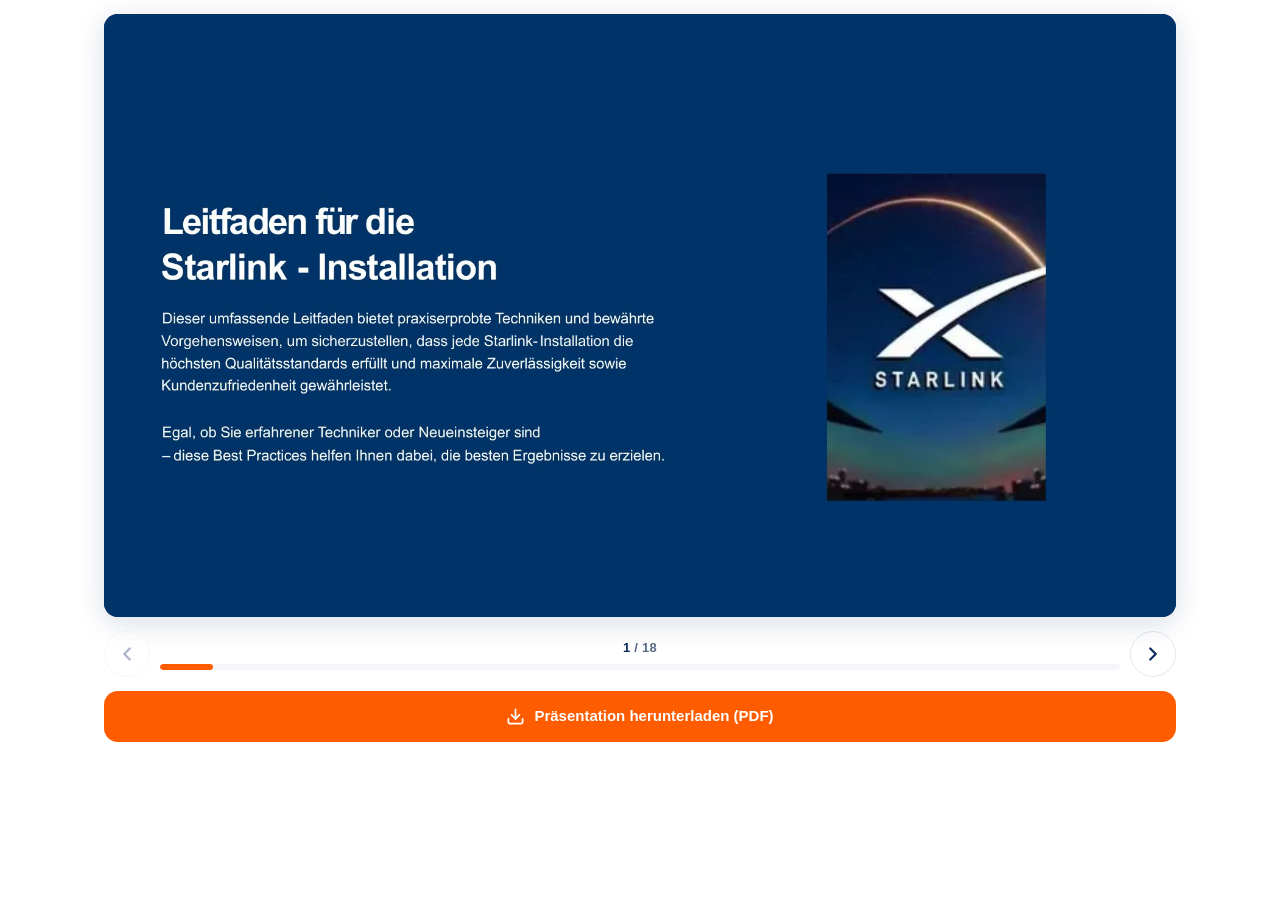
==== index.html @ 18bde3f9 "Starlink-Installation Schulungsansicht für Fountain-iframe Responsive, iframe-taugliche Präsentation" ====
<!DOCTYPE html>
<html lang="de">
<head>
<meta charset="UTF-8" />
<meta name="viewport" content="width=device-width, initial-scale=1, viewport-fit=cover" />
<meta name="robots" content="noindex" />
<title>Starlink-Installation – Best Practices</title>
<style>
  /* ===== Helferline-Stil – zentrale Variablen (hier anpassen) ===== */
  :root{
    --brand:        #ff5c00;   /* Helferline-Orange */
    --brand-dark:   #e04f00;
    --navy:         #0d2d5f;   /* dunkelblau wie die Folien */
    --bg:           #ffffff;
    --surface:      #f4f6fa;
    --text:         #0d2d5f;
    --text-soft:    #5a6b85;
    --border:       #e3e8f0;
    --radius:       14px;
    --shadow:       0 6px 28px rgba(13,45,95,.16);
    --font: -apple-system, BlinkMacSystemFont, "Segoe UI", Roboto, "Helvetica Neue", Arial, sans-serif;
  }

  *{ box-sizing:border-box; margin:0; padding:0; -webkit-tap-highlight-color:transparent; }
  html,body{ height:100%; }
  body{
    font-family:var(--font);
    color:var(--text);
    background:var(--bg);
    line-height:1.5;
    /* sicher im iframe + auf dem Handy (Notch) */
    padding:env(safe-area-inset-top) env(safe-area-inset-right) env(safe-area-inset-bottom) env(safe-area-inset-left);
  }

  .app{
    max-width:1100px;
    margin:0 auto;
    padding:14px 14px 18px;
    display:flex;
    flex-direction:column;
    gap:14px;
    min-height:100%;
  }

  /* ===== Folien-Bühne ===== */
  .stage{
    position:relative;
    width:100%;
    aspect-ratio:16/9;
    background:var(--navy);
    border-radius:var(--radius);
    overflow:hidden;
    box-shadow:var(--shadow);
    touch-action:pan-y;
    user-select:none;
  }
  .stage img{
    position:absolute;
    inset:0;
    width:100%;
    height:100%;
    object-fit:contain;
    opacity:0;
    transition:opacity .25s ease;
  }
  .stage img.active{ opacity:1; }

  /* Pfeile auf der Bühne (Desktop / Tablet) */
  .edge{
    position:absolute;
    top:0; bottom:0;
    width:18%;
    max-width:90px;
    border:0;
    background:transparent;
    color:#fff;
    cursor:pointer;
    display:flex;
    align-items:center;
    opacity:0;
    transition:opacity .2s ease;
    z-index:2;
  }
  .stage:hover .edge{ opacity:1; }
  .edge.prev{ left:0; justify-content:flex-start; padding-left:10px; }
  .edge.next{ right:0; justify-content:flex-end; padding-right:10px; }
  .edge:disabled{ opacity:0 !important; cursor:default; }
  .edge svg{
    width:42px; height:42px;
    background:rgba(13,45,95,.55);
    border-radius:50%;
    padding:8px;
    backdrop-filter:blur(2px);
  }
  .edge:hover svg{ background:var(--brand); }

  /* Ladeindikator */
  .stage::after{
    content:"";
    position:absolute;
    top:50%; left:50%;
    width:34px; height:34px;
    margin:-17px 0 0 -17px;
    border:3px solid rgba(255,255,255,.25);
    border-top-color:#fff;
    border-radius:50%;
    animation:spin .8s linear infinite;
    opacity:0;
    transition:opacity .2s;
    z-index:1;
  }
  .stage.loading::after{ opacity:1; }
  @keyframes spin{ to{ transform:rotate(360deg); } }

  /* ===== Steuerleiste ===== */
  .controls{
    display:flex;
    align-items:center;
    gap:10px;
  }
  .nav-btn{
    flex:0 0 auto;
    width:46px; height:46px;
    border:1px solid var(--border);
    background:var(--bg);
    color:var(--navy);
    border-radius:50%;
    font-size:0;
    cursor:pointer;
    display:flex; align-items:center; justify-content:center;
    transition:background .15s, border-color .15s, transform .05s;
  }
  .nav-btn svg{ width:22px; height:22px; }
  .nav-btn:active{ transform:scale(.94); }
  .nav-btn:hover:not(:disabled){ border-color:var(--brand); color:var(--brand); }
  .nav-btn:disabled{ opacity:.35; cursor:default; }

  .meter{
    flex:1 1 auto;
    display:flex;
    flex-direction:column;
    gap:6px;
    min-width:0;
  }
  .counter{
    font-size:13px;
    font-weight:600;
    color:var(--text-soft);
    text-align:center;
    letter-spacing:.02em;
  }
  .counter b{ color:var(--navy); }
  .bar{
    height:6px;
    width:100%;
    background:var(--surface);
    border-radius:99px;
    overflow:hidden;
  }
  .bar > i{
    display:block;
    height:100%;
    width:0;
    background:var(--brand);
    border-radius:99px;
    transition:width .25s ease;
  }

  /* ===== Download-Leiste ===== */
  .actions{
    display:flex;
    gap:10px;
    flex-wrap:wrap;
  }
  .btn{
    flex:1 1 auto;
    display:inline-flex;
    align-items:center;
    justify-content:center;
    gap:9px;
    padding:13px 18px;
    border-radius:var(--radius);
    font-size:15px;
    font-weight:700;
    text-decoration:none;
    cursor:pointer;
    border:1px solid transparent;
    transition:background .15s, border-color .15s, transform .05s, color .15s;
  }
  .btn:active{ transform:scale(.985); }
  .btn-primary{
    background:var(--brand);
    color:#fff;
  }
  .btn-primary:hover{ background:var(--brand-dark); }
  .btn-ghost{
    background:var(--surface);
    color:var(--navy);
    border-color:var(--border);
  }
  .btn-ghost:hover{ border-color:var(--brand); color:var(--brand); }
  .btn svg{ width:19px; height:19px; flex:0 0 auto; }

  /* ===== Responsiv ===== */
  @media (max-width:560px){
    .app{ padding:10px 10px 14px; gap:11px; }
    .stage{ border-radius:11px; }
    .edge{ display:none; }            /* am Handy nur Wischen + Buttons */
    .nav-btn{ width:44px; height:44px; }
    .btn{ font-size:14px; padding:12px 14px; }
  }
  /* sehr schmal: Buttons untereinander */
  @media (max-width:380px){
    .actions{ flex-direction:column; }
  }
</style>
</head>
<body>
  <main class="app">
    <!-- Folien -->
    <div class="stage loading" id="stage">
      <button class="edge prev" id="edgePrev" aria-label="Vorherige Folie">
        <svg viewBox="0 0 24 24" fill="none" stroke="currentColor" stroke-width="2.5" stroke-linecap="round" stroke-linejoin="round"><polyline points="15 18 9 12 15 6"/></svg>
      </button>
      <button class="edge next" id="edgeNext" aria-label="Nächste Folie">
        <svg viewBox="0 0 24 24" fill="none" stroke="currentColor" stroke-width="2.5" stroke-linecap="round" stroke-linejoin="round"><polyline points="9 18 15 12 9 6"/></svg>
      </button>
    </div>

    <!-- Navigation + Fortschritt -->
    <div class="controls">
      <button class="nav-btn" id="prev" aria-label="Zurück">
        <svg viewBox="0 0 24 24" fill="none" stroke="currentColor" stroke-width="2.5" stroke-linecap="round" stroke-linejoin="round"><polyline points="15 18 9 12 15 6"/></svg>
      </button>
      <div class="meter">
        <div class="counter"><b id="cur">1</b> / <span id="total">18</span></div>
        <div class="bar"><i id="fill"></i></div>
      </div>
      <button class="nav-btn" id="next" aria-label="Weiter">
        <svg viewBox="0 0 24 24" fill="none" stroke="currentColor" stroke-width="2.5" stroke-linecap="round" stroke-linejoin="round"><polyline points="9 18 15 12 9 6"/></svg>
      </button>
    </div>

    <!-- Aktionen -->
    <div class="actions">
      <a class="btn btn-primary" id="download" href="Starlink-Installation-Best-Practices.pdf" download>
        <svg viewBox="0 0 24 24" fill="none" stroke="currentColor" stroke-width="2.2" stroke-linecap="round" stroke-linejoin="round"><path d="M21 15v4a2 2 0 0 1-2 2H5a2 2 0 0 1-2-2v-4"/><polyline points="7 10 12 15 17 10"/><line x1="12" y1="15" x2="12" y2="3"/></svg>
        Präsentation herunterladen (PDF)
      </a>
    </div>
  </main>

<script>
(function(){
  "use strict";
  var TOTAL = 18;
  var PATH  = function(n){ return "slides/slide-" + String(n).padStart(2,"0") + ".jpg"; };

  var stage   = document.getElementById("stage");
  var curEl   = document.getElementById("cur");
  var fillEl  = document.getElementById("fill");
  var prevBtn = document.getElementById("prev");
  var nextBtn = document.getElementById("next");
  var edgePrev= document.getElementById("edgePrev");
  var edgeNext= document.getElementById("edgeNext");

  document.getElementById("total").textContent = TOTAL;

  var imgs = [];   // gecachte <img> Elemente, lazy erzeugt
  var index = 1;

  function getImg(n){
    if(imgs[n]) return imgs[n];
    var img = new Image();
    img.alt = "Folie " + n + " von " + TOTAL;
    img.draggable = false;
    img.src = PATH(n);
    stage.appendChild(img);
    imgs[n] = img;
    return img;
  }

  function show(n){
    n = Math.min(TOTAL, Math.max(1, n));
    index = n;

    var img = getImg(n);
    // Ladezustand
    stage.classList.toggle("loading", !img.complete);
    if(!img.complete){
      img.addEventListener("load", function(){
        if(index === n) stage.classList.remove("loading");
      }, { once:true });
    }

    // aktive Folie umschalten
    for(var i=1;i<=TOTAL;i++){
      if(imgs[i]) imgs[i].classList.toggle("active", i===n);
    }
    img.classList.add("active");

    // Nachbarn vorladen
    if(n < TOTAL) getImg(n+1);
    if(n > 1)     getImg(n-1);

    // UI aktualisieren
    curEl.textContent = n;
    fillEl.style.width = (n / TOTAL * 100) + "%";
    var atStart = n===1, atEnd = n===TOTAL;
    prevBtn.disabled = edgePrev.disabled = atStart;
    nextBtn.disabled = edgeNext.disabled = atEnd;
  }

  function nextSlide(){ if(index < TOTAL) show(index+1); }
  function prevSlide(){ if(index > 1)     show(index-1); }

  prevBtn.addEventListener("click", prevSlide);
  nextBtn.addEventListener("click", nextSlide);
  edgePrev.addEventListener("click", prevSlide);
  edgeNext.addEventListener("click", nextSlide);

  // Tastatur (Desktop)
  document.addEventListener("keydown", function(e){
    if(e.key === "ArrowRight" || e.key === "PageDown"){ nextSlide(); }
    else if(e.key === "ArrowLeft" || e.key === "PageUp"){ prevSlide(); }
  });

  // Wischen (Handy / Tablet)
  var sx=0, sy=0, tracking=false;
  stage.addEventListener("touchstart", function(e){
    if(e.touches.length!==1) return;
    sx=e.touches[0].clientX; sy=e.touches[0].clientY; tracking=true;
  }, { passive:true });
  stage.addEventListener("touchend", function(e){
    if(!tracking) return; tracking=false;
    var t=e.changedTouches[0];
    var dx=t.clientX-sx, dy=t.clientY-sy;
    if(Math.abs(dx) > 45 && Math.abs(dx) > Math.abs(dy)*1.4){
      if(dx < 0) nextSlide(); else prevSlide();
    }
  }, { passive:true });

  show(1);
})();
</script>
</body>
</html>
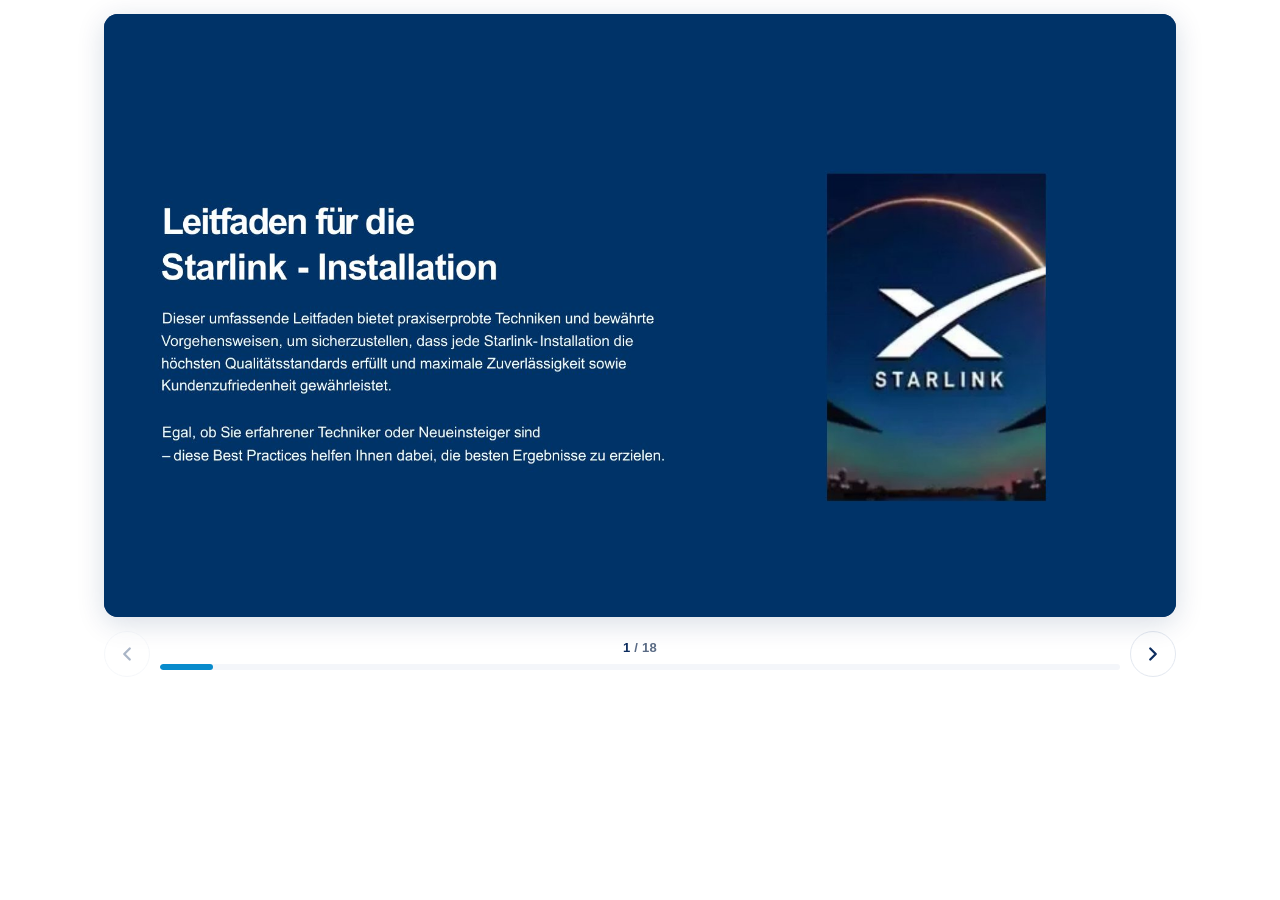
==== commit cb01b6c0: "Modul-1 ergänzt, Markenfarbe auf Helferline-Blau, Download entfernt - Markenfarbe orange -> Helferli" ====
--- a/index.html
+++ b/index.html
@@ -8,8 +8,8 @@
 <style>
   /* ===== Helferline-Stil – zentrale Variablen (hier anpassen) ===== */
   :root{
-    --brand:        #ff5c00;   /* Helferline-Orange */
-    --brand-dark:   #e04f00;
+    --brand:        #088bcc;   /* Helferline-Blau */
+    --brand-dark:   #0670a3;
     --navy:         #0d2d5f;   /* dunkelblau wie die Folien */
     --bg:           #ffffff;
     --surface:      #f4f6fa;
@@ -166,41 +166,6 @@
     transition:width .25s ease;
   }
 
-  /* ===== Download-Leiste ===== */
-  .actions{
-    display:flex;
-    gap:10px;
-    flex-wrap:wrap;
-  }
-  .btn{
-    flex:1 1 auto;
-    display:inline-flex;
-    align-items:center;
-    justify-content:center;
-    gap:9px;
-    padding:13px 18px;
-    border-radius:var(--radius);
-    font-size:15px;
-    font-weight:700;
-    text-decoration:none;
-    cursor:pointer;
-    border:1px solid transparent;
-    transition:background .15s, border-color .15s, transform .05s, color .15s;
-  }
-  .btn:active{ transform:scale(.985); }
-  .btn-primary{
-    background:var(--brand);
-    color:#fff;
-  }
-  .btn-primary:hover{ background:var(--brand-dark); }
-  .btn-ghost{
-    background:var(--surface);
-    color:var(--navy);
-    border-color:var(--border);
-  }
-  .btn-ghost:hover{ border-color:var(--brand); color:var(--brand); }
-  .btn svg{ width:19px; height:19px; flex:0 0 auto; }
-
   /* ===== Responsiv ===== */
   @media (max-width:560px){
     .app{ padding:10px 10px 14px; gap:11px; }
@@ -208,10 +173,6 @@
     .edge{ display:none; }            /* am Handy nur Wischen + Buttons */
     .nav-btn{ width:44px; height:44px; }
     .btn{ font-size:14px; padding:12px 14px; }
-  }
-  /* sehr schmal: Buttons untereinander */
-  @media (max-width:380px){
-    .actions{ flex-direction:column; }
   }
 </style>
 </head>
@@ -239,14 +200,6 @@
       <button class="nav-btn" id="next" aria-label="Weiter">
         <svg viewBox="0 0 24 24" fill="none" stroke="currentColor" stroke-width="2.5" stroke-linecap="round" stroke-linejoin="round"><polyline points="9 18 15 12 9 6"/></svg>
       </button>
-    </div>
-
-    <!-- Aktionen -->
-    <div class="actions">
-      <a class="btn btn-primary" id="download" href="Starlink-Installation-Best-Practices.pdf" download>
-        <svg viewBox="0 0 24 24" fill="none" stroke="currentColor" stroke-width="2.2" stroke-linecap="round" stroke-linejoin="round"><path d="M21 15v4a2 2 0 0 1-2 2H5a2 2 0 0 1-2-2v-4"/><polyline points="7 10 12 15 17 10"/><line x1="12" y1="15" x2="12" y2="3"/></svg>
-        Präsentation herunterladen (PDF)
-      </a>
     </div>
   </main>
 
